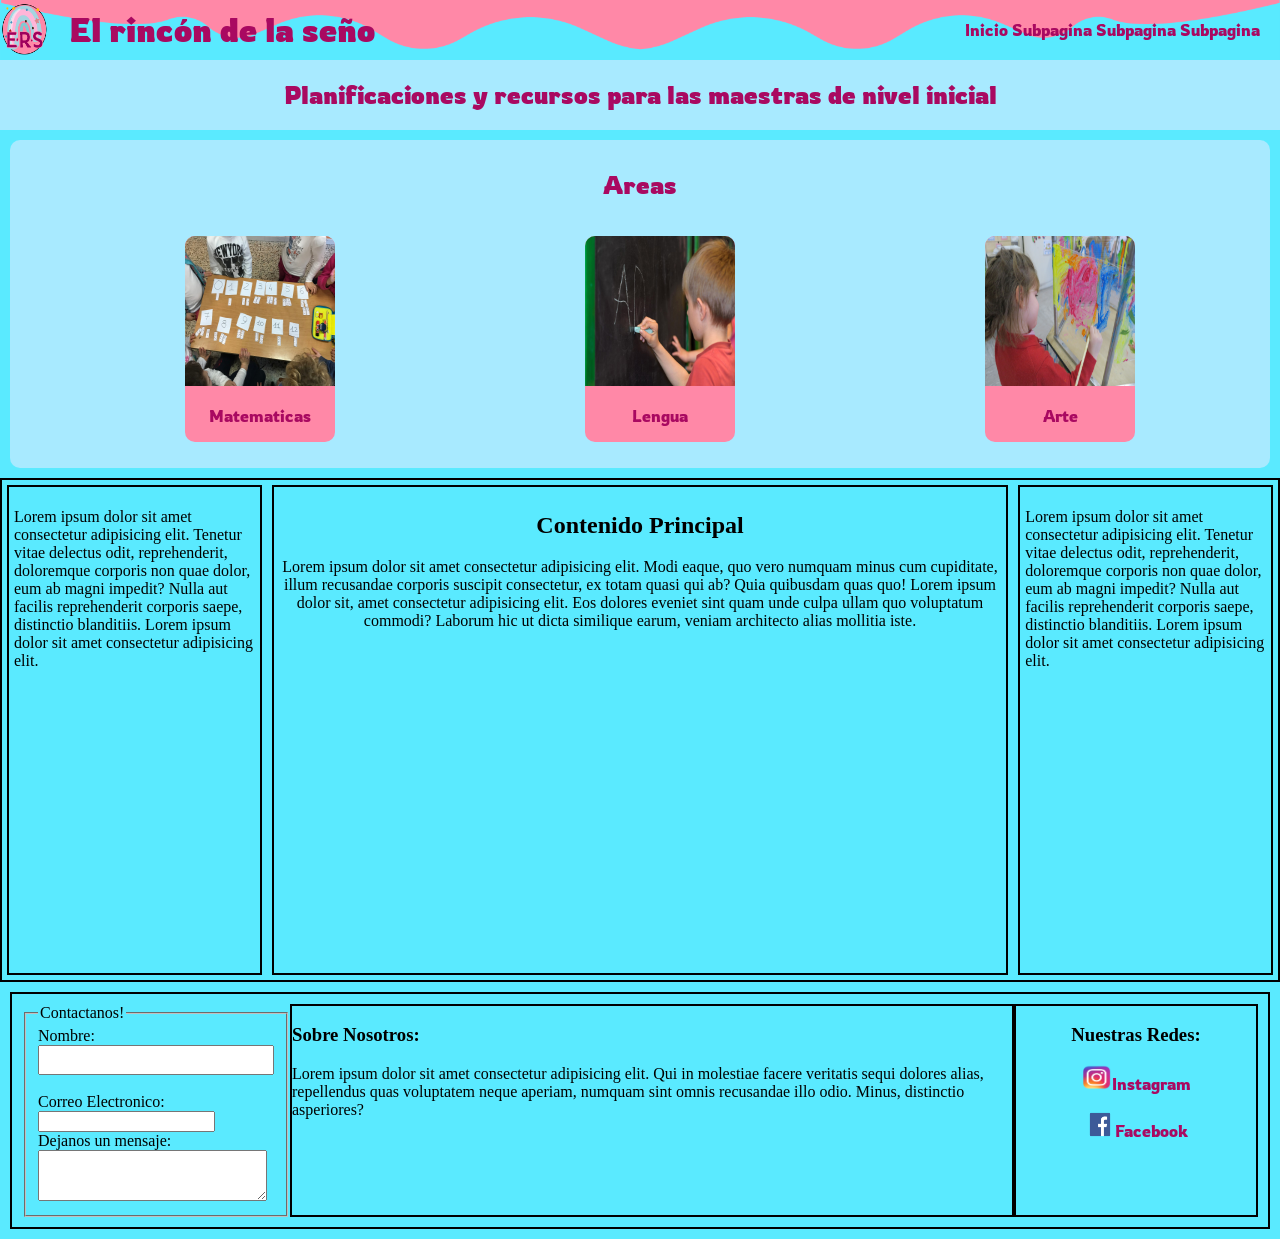
==== index.html @ 40e9c32a "responsive v1" ====
<!DOCTYPE html>
<html lang="en">
<head>
    <meta charset="UTF-8">
    <meta name="viewport" content="width=device-width, initial-scale=1.0">
    <title>El rincon de la seño</title>
    <link rel="stylesheet" href="style.css">
    <link rel="preconnect" href="https://fonts.googleapis.com">
    <link rel="preconnect" href="https://fonts.gstatic.com" crossorigin>
    <link href="https://fonts.googleapis.com/css2?family=Rowdies:wght@300&display=swap" rel="stylesheet">
</head>
<body>

    <header>
        <div class="logo">
            <img class="logo" src="./img/desarrollowebimg.png" alt="logo">
        </div>
        <div id="nombre">
            <h1>El rincón de la seño</h1>
        </div>
        <div id="barra">
            <nav>
                <a href="">Inicio</a>
                <a href="">Subpagina</a>
                <a href="">Subpagina</a>
                <a href="">Subpagina</a>
            </nav>
        </div>
    </header>

    <section id="introduccion">
        <h2>Planificaciones y recursos para las maestras de nivel inicial</h2>
    </section>

    <section id="ilustraciones">
        
        <div id="introduccion">
            <h2>Areas</h2>
        </div>

        <div id="contenedorDeLaLista">
            <ul id="listaDeIlustraciones">

                <li class="boton">
                    <a href="">
                        <img class="ilustracion" src="./img/mateinicial.JPG" alt="Una Imagen">
                        <p>Matematicas</p>
                    </a>
                </li>

                <li class="boton">
                    <a href="">
                        <img class="ilustracion" src="./img/lenguainicial.jpg" alt="Una Imagen">
                        <p>Lengua</p>
                    </a>
                </li>

                <li class="boton">
                    <a href="">
                        <img class="ilustracion"  src="./img/arteinicial.jpg" alt="Una Imagen">
                        <p>Arte</p>
                    </a>
                </li>
            </div>

        </ul>

    </section>

    <section id="contenidoprincipal">
        <aside>
            <p>
                Lorem ipsum dolor sit amet consectetur adipisicing elit. 
                Tenetur vitae delectus odit, reprehenderit, doloremque corporis non quae dolor, 
                eum ab magni impedit? Nulla aut facilis reprehenderit corporis saepe, distinctio 
                blanditiis. 
                Lorem ipsum dolor sit amet consectetur adipisicing elit. 
        </aside>
        <main>
            <h2>Contenido Principal</h2>
            <p>
                Lorem ipsum dolor sit amet consectetur adipisicing elit. 
                Modi eaque, quo vero numquam minus cum cupiditate, illum recusandae corporis suscipit consectetur,
                 ex totam quasi qui ab? Quia quibusdam quas quo!
                Lorem ipsum dolor sit, amet consectetur adipisicing elit. Eos dolores eveniet sint quam unde culpa
                 ullam quo voluptatum commodi? Laborum hic ut dicta similique earum, 
                 veniam architecto alias mollitia iste.
            </p>
        </main>
        <aside>
            <p>
                Lorem ipsum dolor sit amet consectetur adipisicing elit. 
                Tenetur vitae delectus odit, reprehenderit, doloremque corporis non quae dolor, 
                eum ab magni impedit? Nulla aut facilis reprehenderit corporis saepe, distinctio 
                blanditiis. 
                Lorem ipsum dolor sit amet consectetur adipisicing elit. 
            </p>
        </aside>
    </section>

    <footer>

        <div id="contacto">
            <form action="">
                <fieldset>
                    <legend>Contactanos!</legend>
                    <label for="nombre">Nombre:</label>
                    <br>
                    <input type="text" name="nombre" id="nombre">
                    <br>
                    <label for="correo">Correo Electronico:</label>
                    <br>
                    <input type="email" name="correo" id="correo">
                    <br>
                    <label for="mensaje">Dejanos un mensaje:</label>
                    <br>
                    <textarea name="mensaje" id="" cols="26" rows="3"></textarea>
                </fieldset>
            </form>
        </div>

        <div id="InfoNosotros">
            <h3>Sobre Nosotros:</h3>
            <p>
                Lorem ipsum dolor sit amet consectetur adipisicing elit. 
                Qui in molestiae facere veritatis sequi dolores alias, 
                repellendus quas voluptatem neque aperiam, 
                numquam sint omnis recusandae illo odio. Minus, 
                distinctio asperiores?
            </p>
        </div>

        <div id="redes">
            <h3>Nuestras Redes:</h3>
                <nav id="linkRedes">
                    <a class="NombreDeLaRed" href=""><img class="LogoRed" src="./img/InstagramLogo.png" alt="Logo Instagram">Instagram</a>
                    <br>
                    <a class="NombreDeLaRed" href=""><img class="LogoRed" src="./img/FacebookLogo.png" alt="Logo Facebook">Facebook</a>
                </nav>
        </div>

    </footer>

    <script src="main.js"></script>

</body>
</html>
---- style.css ----
header{ 
    display: flex;
    height:60px;
    width: 100%;
    background-image: url(./img/HeaderBackground.png);
    background-repeat: no-repeat;
    background-size: cover;
    margin: 0;
    padding: 0;
}

.logo{
    flex-basis: 4%;
    width: 50px;
    height: 56px;
}

#nombre{
    padding: 5px;
    flex-basis: 26%;
    display: flex;
    flex-direction: column;
    justify-content: center;
    align-items: flex-end;
    font-family: 'Rowdies';
    color: rgb(169, 9, 97);
}

#barra{  
    padding: 20px;   
    flex-basis: 70%;
    text-align: end;
}

a{
    font-family: 'Rowdies';
    text-decoration: none;
    color: rgb(169, 9, 97);
}

a:visited{
    font-family: 'Rowdies';
    color: rgb(169, 9, 97);
}

#ilustraciones{
    margin: 10px;
    padding: 10px;
    background-color: rgb(168, 234, 255);
    border-radius: 10px;
}

.ilustracion{
    height: 150px;
    width: 150px;
}

.boton{
    background-color: rgb(255, 136, 167);
    border-radius: 10px;
    overflow: hidden;
}

#contenidoprincipal{
    display: flex;
    border: 2px solid black;
    height: 500px;
}

aside{
    margin: 5px;
    padding: 5px;
    flex-basis: 20%;
    border: 2px solid black;
}

main{
    margin: 5px;
    padding: 5px;
    flex-basis: 60%;
    border: 2px solid black;
    text-align: center;
}

footer{
    margin: 10px;
    padding: 10px;
    display: flex;
    border: 2px solid black;
}

#contacto{
    flex-basis: 20%;
}

#InfoNosotros{
    flex-basis: 60%;
    border: 2px solid black;
}

#redes{
    flex-basis: 20%;
    border: 2px solid black;
    display: flex;
    flex-direction: column;
    align-items: center;
}

#linkRedes{
    display: flex;
    flex-direction: column;
    text-align: center;
}

.LogoRed{
    width: 30px;
    height: 25px;
}

body{
    background-color: rgb(90, 234, 255);
    margin: 0;
    padding: 0;
}

#introduccion{
    margin: 10px;
    display: flex;
    justify-content: center;
    font-family: 'Rowdies';
    color: rgb(169, 9, 97);
    flex-direction: column;
    align-items: center;
    background-color: rgb(168, 234, 255);
    margin: 0;
    padding: 0;
}

#contenedorDeLaLista{
    display: flex;
}

#listaDeIlustraciones{
    display: flex;
    justify-content: space-around;
    flex-basis: 100%;
    text-align: center;
    list-style-type: none;
    font-family: 'Rowdies';
    color: rgb(169, 9, 97);
}

@media (max-width:1024px){
    #nombre {
        font-size: 11px;
        flex-basis: 30%;
    }
}

@media (max-width:768px){
    #nombre {
        font-size: 11px;
        flex-basis: 40%;
    }

    #barra{  
        font-size: 15px;
        padding: 20px;   
        flex-basis: 60%;
        text-align: end;
    }

    #introduccion{
        font-size: 11px;
    }

    .boton{
        margin: 2px;
    }
}

@media (max-width:600px){

    #nombre{
        font-size: 8px;
        flex-basis: 40%;
    }

    #barra{
        display: flex;
        font-size: 12px;
    }

    #listaDeIlustraciones{
        padding: 0;
    }

    .ilustracion{
        height: 125px;
        width: 125px;
    }

}

@media
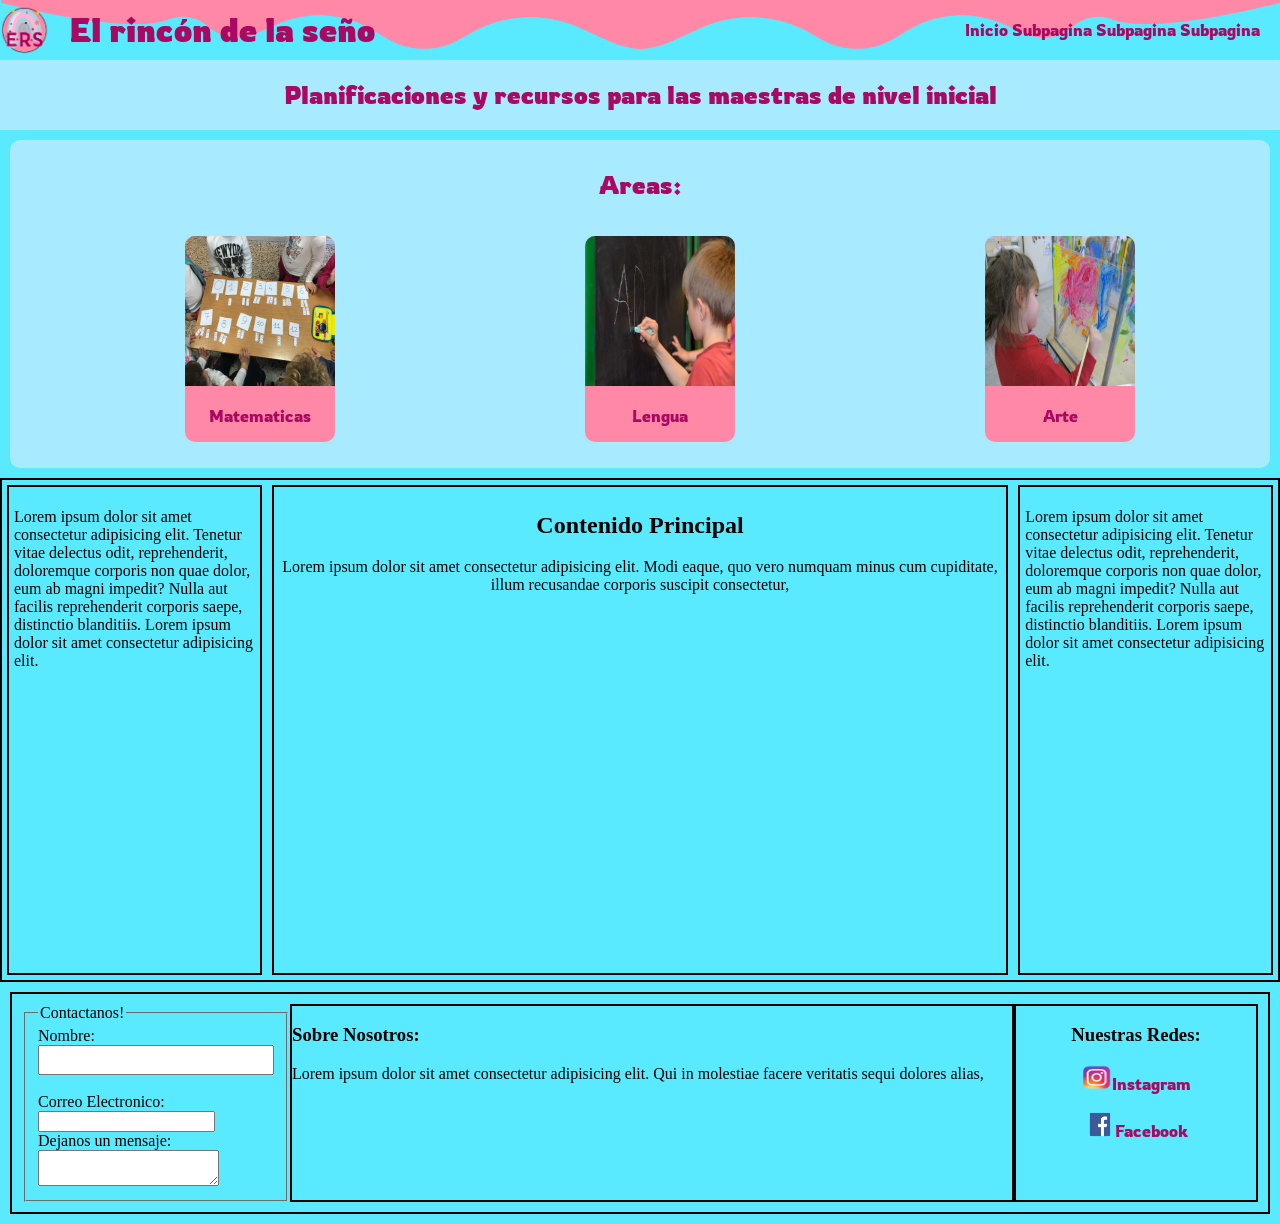
==== commit 064175b7: "responsive v1" ====
--- a/index.html
+++ b/index.html
@@ -35,7 +35,7 @@
     <section id="ilustraciones">
         
         <div id="introduccion">
-            <h2>Areas</h2>
+            <h2>Areas:</h2>
         </div>
 
         <div id="contenedorDeLaLista">
@@ -81,10 +81,6 @@
             <p>
                 Lorem ipsum dolor sit amet consectetur adipisicing elit. 
                 Modi eaque, quo vero numquam minus cum cupiditate, illum recusandae corporis suscipit consectetur,
-                 ex totam quasi qui ab? Quia quibusdam quas quo!
-                Lorem ipsum dolor sit, amet consectetur adipisicing elit. Eos dolores eveniet sint quam unde culpa
-                 ullam quo voluptatum commodi? Laborum hic ut dicta similique earum, 
-                 veniam architecto alias mollitia iste.
             </p>
         </main>
         <aside>
@@ -114,7 +110,7 @@
                     <br>
                     <label for="mensaje">Dejanos un mensaje:</label>
                     <br>
-                    <textarea name="mensaje" id="" cols="26" rows="3"></textarea>
+                    <textarea name="mensaje" id="" cols="" rows=""></textarea>
                 </fieldset>
             </form>
         </div>
@@ -124,9 +120,6 @@
             <p>
                 Lorem ipsum dolor sit amet consectetur adipisicing elit. 
                 Qui in molestiae facere veritatis sequi dolores alias, 
-                repellendus quas voluptatem neque aperiam, 
-                numquam sint omnis recusandae illo odio. Minus, 
-                distinctio asperiores?
             </p>
         </div>
 
--- a/style.css
+++ b/style.css
@@ -10,9 +10,10 @@
 }
 
 .logo{
+    padding-top: 2px;
     flex-basis: 4%;
     width: 50px;
-    height: 56px;
+    height: 50px;
 }
 
 #nombre{
@@ -181,6 +182,14 @@
 
 @media (max-width:600px){
 
+    .logo{
+        padding-top: 3px;
+        flex-basis: 4%;
+        width: 45px;
+        height: 45px;
+    }
+
+
     #nombre{
         font-size: 8px;
         flex-basis: 40%;
@@ -202,5 +211,47 @@
 
 }
 
-@media
-
+@media (max-width:360px){
+
+    .logo{
+        padding-top: 3px;
+        flex-basis: 4%;
+        width: 45px;
+        height: 45px;
+    }
+
+    #nombre{
+        font-size: 6px;
+        flex-basis: 41%;
+        padding: 0px;
+        align-items: center;
+    }
+
+    #barra{
+        flex-basis: 55%;
+        font-size: 8px;
+        padding-top: 25px;
+        padding-left: 10px;
+        padding-right: 0px;
+        align-items: center;
+    }
+
+    #introduccion{
+        font-size: 7px;
+    }
+
+    
+    .ilustracion{
+        height: 90px;
+        width: 90px;
+    }
+
+    body{
+        width: 360px;
+    }
+
+    footer{
+        flex-direction: column;
+    }
+}
+
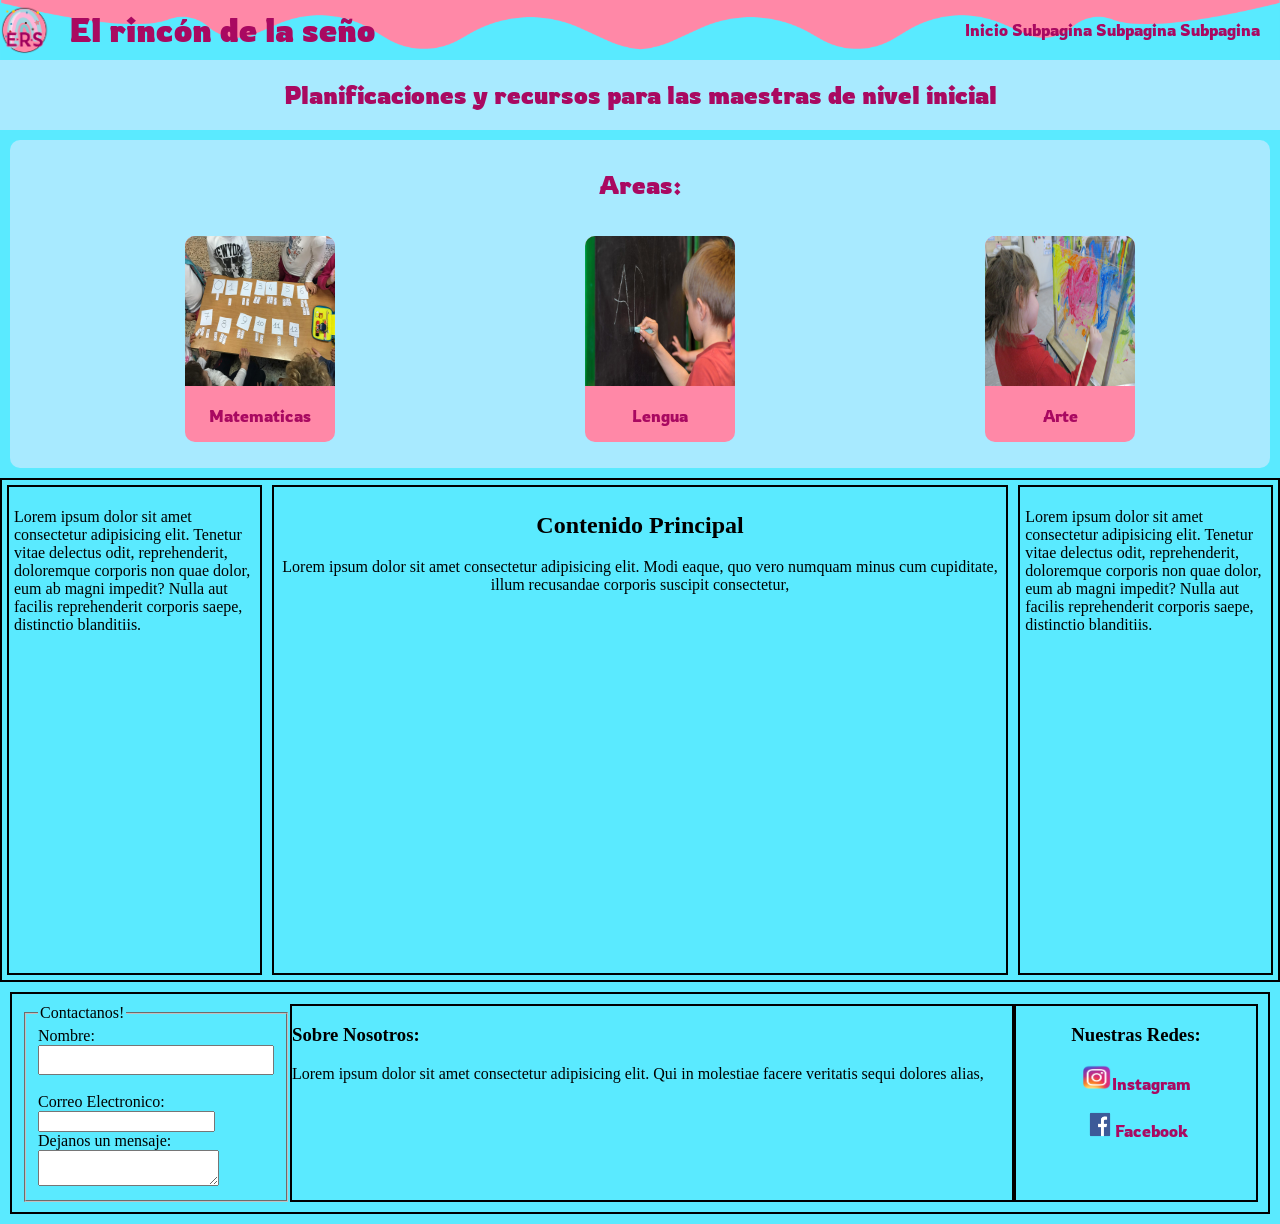
==== commit eec3170b: "responsive v1" ====
--- a/index.html
+++ b/index.html
@@ -74,7 +74,6 @@
                 Tenetur vitae delectus odit, reprehenderit, doloremque corporis non quae dolor, 
                 eum ab magni impedit? Nulla aut facilis reprehenderit corporis saepe, distinctio 
                 blanditiis. 
-                Lorem ipsum dolor sit amet consectetur adipisicing elit. 
         </aside>
         <main>
             <h2>Contenido Principal</h2>
@@ -89,7 +88,6 @@
                 Tenetur vitae delectus odit, reprehenderit, doloremque corporis non quae dolor, 
                 eum ab magni impedit? Nulla aut facilis reprehenderit corporis saepe, distinctio 
                 blanditiis. 
-                Lorem ipsum dolor sit amet consectetur adipisicing elit. 
             </p>
         </aside>
     </section>
--- a/style.css
+++ b/style.css
@@ -66,6 +66,7 @@
     display: flex;
     border: 2px solid black;
     height: 500px;
+    justify-content: space-evenly;
 }
 
 aside{
@@ -151,7 +152,7 @@
     color: rgb(169, 9, 97);
 }
 
-@media (max-width:1024px){
+@media (max-width:1200px){
     #nombre {
         font-size: 11px;
         flex-basis: 30%;
@@ -211,7 +212,7 @@
 
 }
 
-@media (max-width:360px){
+@media (max-width:480px){
 
     .logo{
         padding-top: 3px;
@@ -246,12 +247,10 @@
         width: 90px;
     }
 
-    body{
-        width: 360px;
-    }
 
     footer{
         flex-direction: column;
     }
-}
-
+
+}
+
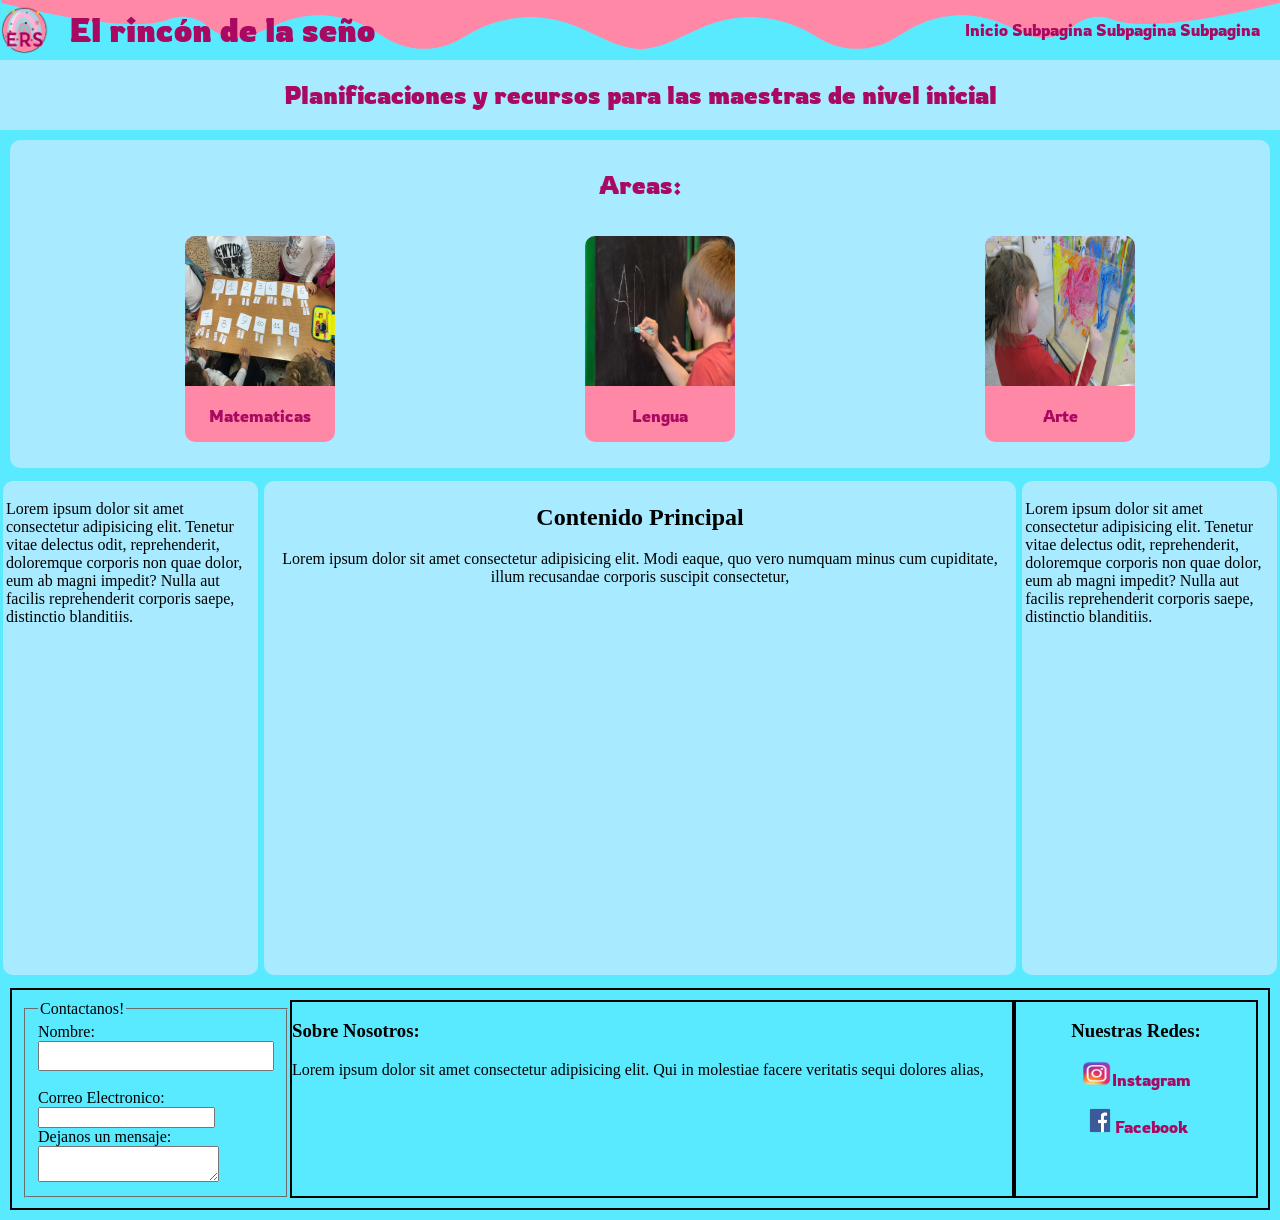
==== commit c24406ff: "responsive v1" ====
--- a/index.html
+++ b/index.html
@@ -134,5 +134,7 @@
 
     <script src="main.js"></script>
 
+ 
+
 </body>
 </html>
--- a/style.css
+++ b/style.css
@@ -64,24 +64,25 @@
 
 #contenidoprincipal{
     display: flex;
-    border: 2px solid black;
     height: 500px;
     justify-content: space-evenly;
 }
 
 aside{
-    margin: 5px;
-    padding: 5px;
+    background-color: rgb(168, 234, 255);
+    margin: 3px;
+    padding: 3px;
     flex-basis: 20%;
-    border: 2px solid black;
+    border-radius: 10px;
 }
 
 main{
-    margin: 5px;
-    padding: 5px;
+    background-color: rgb(168, 234, 255);
+    margin: 3px;
+    padding: 3px;
     flex-basis: 60%;
-    border: 2px solid black;
     text-align: center;
+    border-radius: 10px;
 }
 
 footer{
@@ -229,12 +230,13 @@
     }
 
     #barra{
-        flex-basis: 55%;
-        font-size: 8px;
+        flex-basis: 70%;
+        font-size: 10px;
         padding-top: 25px;
-        padding-left: 10px;
+        padding-left: 0px;
         padding-right: 0px;
         align-items: center;
+        text-align: left;
     }
 
     #introduccion{
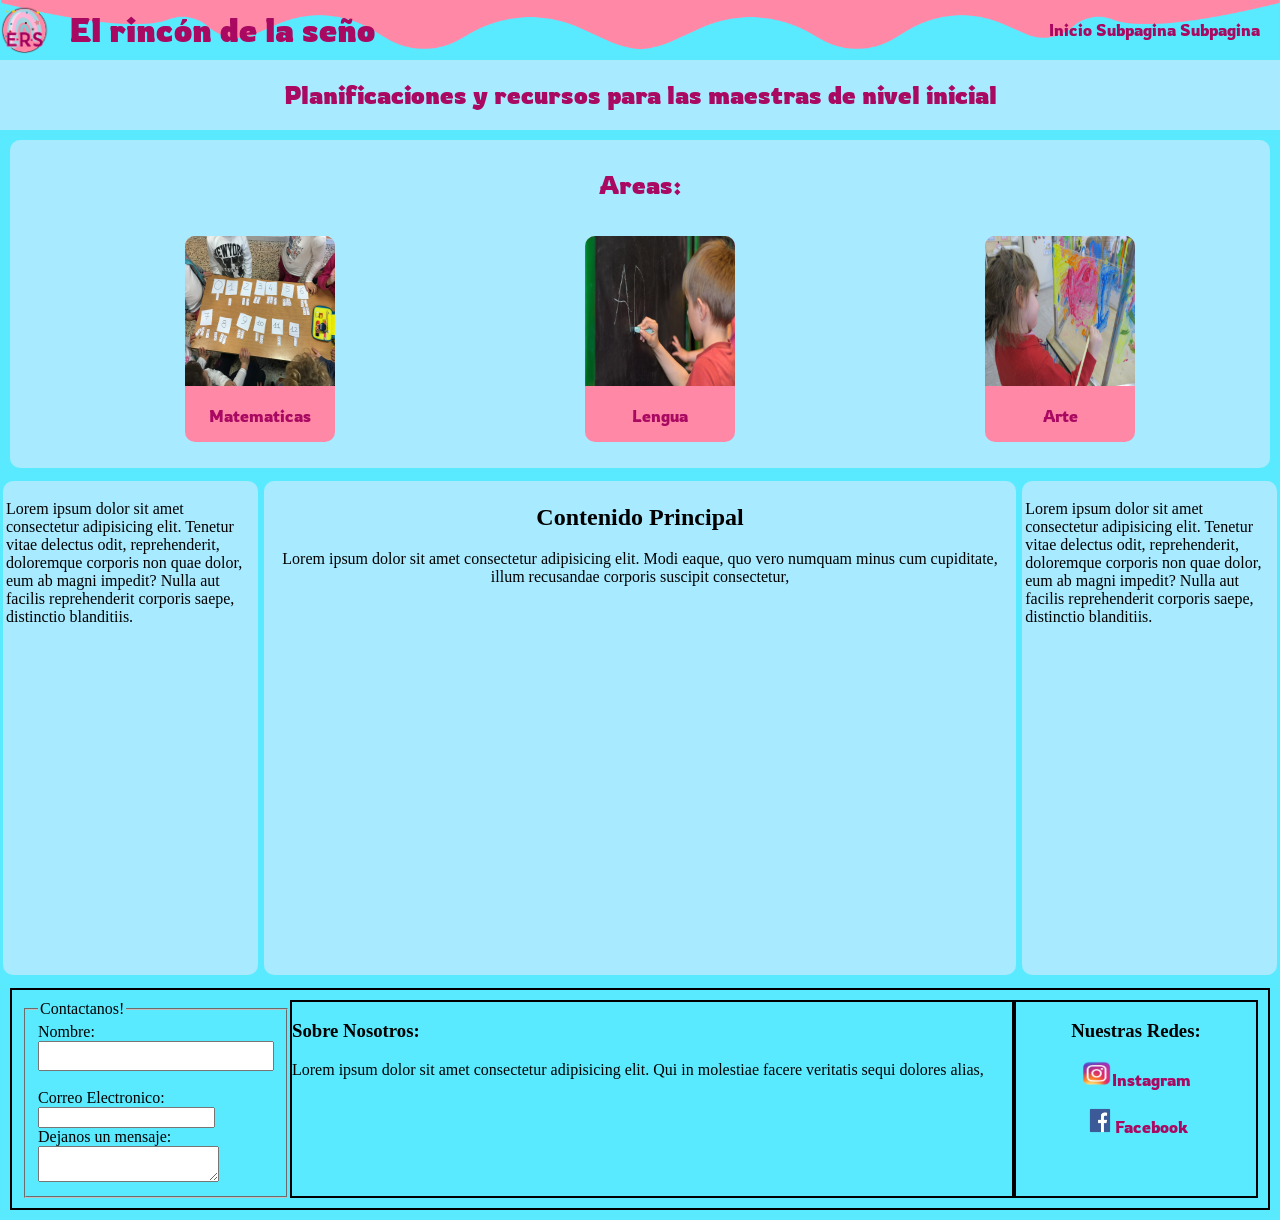
==== commit ed58abc8: "Update index.html" ====
--- a/index.html
+++ b/index.html
@@ -21,7 +21,6 @@
         <div id="barra">
             <nav>
                 <a href="">Inicio</a>
-                <a href="">Subpagina</a>
                 <a href="">Subpagina</a>
                 <a href="">Subpagina</a>
             </nav>
@@ -137,4 +136,4 @@
  
 
 </body>
-</html>+</html>
--- a/style.css
+++ b/style.css
@@ -198,6 +198,7 @@
     }
 
     #barra{
+        padding-top: 23px;
         display: flex;
         font-size: 12px;
     }
@@ -232,7 +233,7 @@
     #barra{
         flex-basis: 70%;
         font-size: 10px;
-        padding-top: 25px;
+        padding-top: 21px;
         padding-left: 0px;
         padding-right: 0px;
         align-items: center;
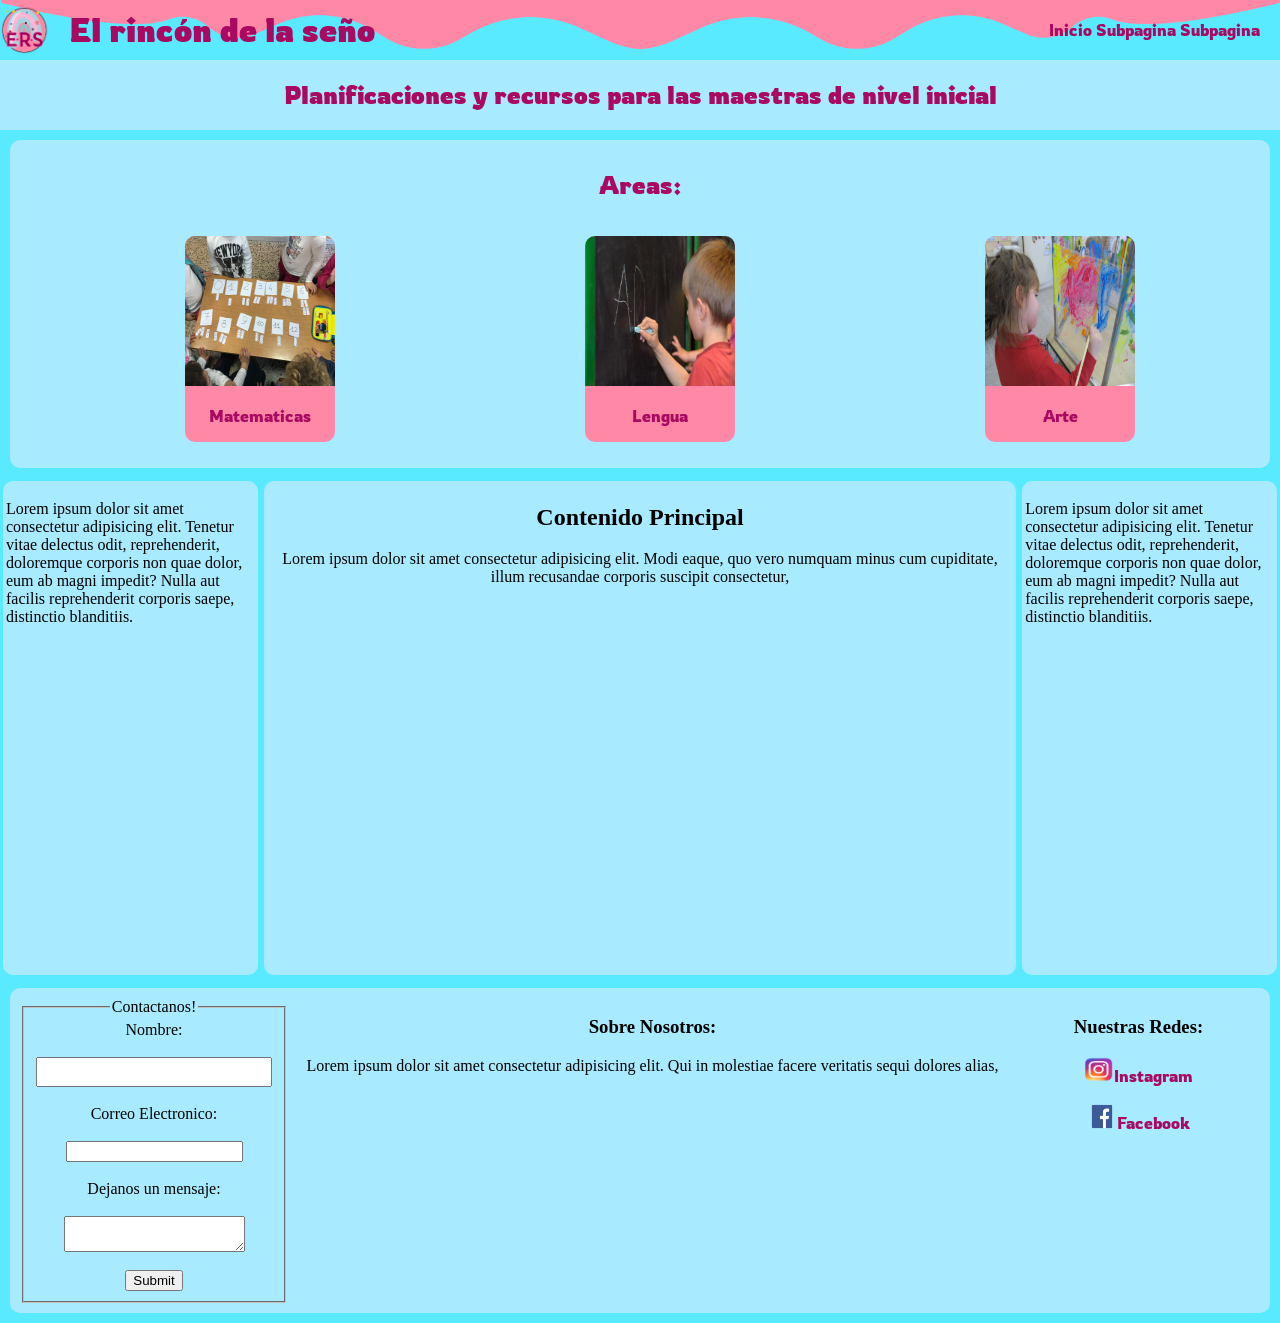
==== commit 6168139c: "responsive v2" ====
--- a/index.html
+++ b/index.html
@@ -4,10 +4,13 @@
     <meta charset="UTF-8">
     <meta name="viewport" content="width=device-width, initial-scale=1.0">
     <title>El rincon de la seño</title>
+
     <link rel="stylesheet" href="style.css">
     <link rel="preconnect" href="https://fonts.googleapis.com">
     <link rel="preconnect" href="https://fonts.gstatic.com" crossorigin>
     <link href="https://fonts.googleapis.com/css2?family=Rowdies:wght@300&display=swap" rel="stylesheet">
+    <link rel="stylesheet" href="style.css">
+    
 </head>
 <body>
 
@@ -93,9 +96,9 @@
 
     <footer>
 
-        <div id="contacto">
+        <div class="contacto">
             <form action="">
-                <fieldset>
+                <fieldset class="contacto">
                     <legend>Contactanos!</legend>
                     <label for="nombre">Nombre:</label>
                     <br>
@@ -108,6 +111,8 @@
                     <label for="mensaje">Dejanos un mensaje:</label>
                     <br>
                     <textarea name="mensaje" id="" cols="" rows=""></textarea>
+                    <br>
+                    <input type="submit">
                 </fieldset>
             </form>
         </div>
@@ -133,7 +138,5 @@
 
     <script src="main.js"></script>
 
- 
-
 </body>
 </html>
--- a/style.css
+++ b/style.css
@@ -89,21 +89,25 @@
     margin: 10px;
     padding: 10px;
     display: flex;
-    border: 2px solid black;
-}
-
-#contacto{
+    border-radius: 10px;
+    background-color: rgb(168, 234, 255);
+}
+
+.contacto{
     flex-basis: 20%;
+    text-align: center;
+    display: flex;
+    flex-direction: column;
+    align-items: center;
 }
 
 #InfoNosotros{
     flex-basis: 60%;
-    border: 2px solid black;
+    text-align: center;
 }
 
 #redes{
     flex-basis: 20%;
-    border: 2px solid black;
     display: flex;
     flex-direction: column;
     align-items: center;
@@ -200,7 +204,7 @@
     #barra{
         padding-top: 23px;
         display: flex;
-        font-size: 12px;
+        font-size: 13px;
     }
 
     #listaDeIlustraciones{
@@ -224,20 +228,22 @@
     }
 
     #nombre{
-        font-size: 6px;
-        flex-basis: 41%;
+        font-size: 8px;
+        flex-basis: 70%;
         padding: 0px;
         align-items: center;
     }
 
     #barra{
-        flex-basis: 70%;
-        font-size: 10px;
+        flex-basis: 65%;
+        font-size: 11px;
+        display: flex;
         padding-top: 21px;
         padding-left: 0px;
         padding-right: 0px;
         align-items: center;
         text-align: left;
+        flex-direction: column-reverse;
     }
 
     #introduccion{
--- a/style.css
+++ b/style.css
@@ -89,21 +89,25 @@
     margin: 10px;
     padding: 10px;
     display: flex;
-    border: 2px solid black;
-}
-
-#contacto{
+    border-radius: 10px;
+    background-color: rgb(168, 234, 255);
+}
+
+.contacto{
     flex-basis: 20%;
+    text-align: center;
+    display: flex;
+    flex-direction: column;
+    align-items: center;
 }
 
 #InfoNosotros{
     flex-basis: 60%;
-    border: 2px solid black;
+    text-align: center;
 }
 
 #redes{
     flex-basis: 20%;
-    border: 2px solid black;
     display: flex;
     flex-direction: column;
     align-items: center;
@@ -200,7 +204,7 @@
     #barra{
         padding-top: 23px;
         display: flex;
-        font-size: 12px;
+        font-size: 13px;
     }
 
     #listaDeIlustraciones{
@@ -224,20 +228,22 @@
     }
 
     #nombre{
-        font-size: 6px;
-        flex-basis: 41%;
+        font-size: 8px;
+        flex-basis: 70%;
         padding: 0px;
         align-items: center;
     }
 
     #barra{
-        flex-basis: 70%;
-        font-size: 10px;
+        flex-basis: 65%;
+        font-size: 11px;
+        display: flex;
         padding-top: 21px;
         padding-left: 0px;
         padding-right: 0px;
         align-items: center;
         text-align: left;
+        flex-direction: column-reverse;
     }
 
     #introduccion{
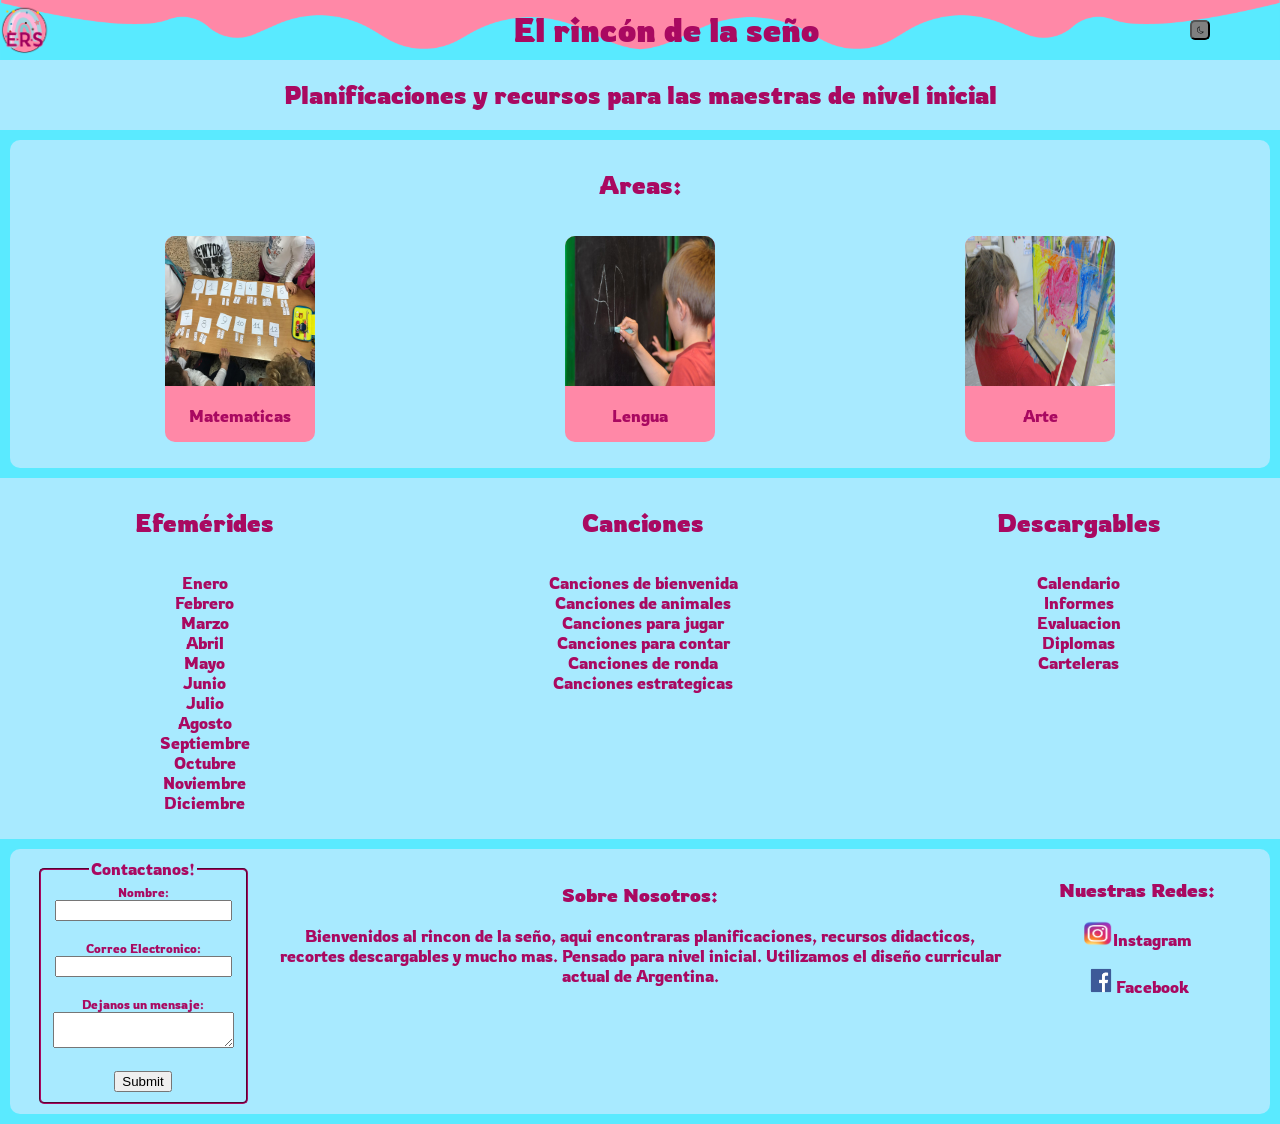
==== commit dfd2d469: "Modo Oscuro v1" ====
--- a/index.html
+++ b/index.html
@@ -1,8 +1,12 @@
 <!DOCTYPE html>
+
 <html lang="en">
+
 <head>
+
     <meta charset="UTF-8">
     <meta name="viewport" content="width=device-width, initial-scale=1.0">
+
     <title>El rincon de la seño</title>
 
     <link rel="stylesheet" href="style.css">
@@ -12,22 +16,31 @@
     <link rel="stylesheet" href="style.css">
     
 </head>
+
 <body>
 
     <header>
+
         <div class="logo">
             <img class="logo" src="./img/desarrollowebimg.png" alt="logo">
         </div>
         <div id="nombre">
             <h1>El rincón de la seño</h1>
         </div>
-        <div id="barra">
-            <nav>
-                <a href="">Inicio</a>
-                <a href="">Subpagina</a>
-                <a href="">Subpagina</a>
-            </nav>
-        </div>
+
+        <button id="botonModoOscuro" onclick="modoOscuro()">
+
+            <svg id="iconoLuna" xmlns="http://www.w3.org/2000/svg" width="7" height="10" fill="currentColor" id="bi-moon" viewBox="0 0 16 16" style="position:relative; right: 1px;">
+                <path d="M6 .278a.768.768 0 0 1 .08.858 7.208 7.208 0 0 0-.878 3.46c0 4.021 3.278 7.277 7.318 7.277.527 0 1.04-.055 1.533-.16a.787.787 0 0 1 .81.316.733.733 0 0 1-.031.893A8.349 8.349 0 0 1 8.344 16C3.734 16 0 12.286 0 7.71 0 4.266 2.114 1.312 5.124.06A.752.752 0 0 1 6 .278zM4.858 1.311A7.269 7.269 0 0 0 1.025 7.71c0 4.02 3.279 7.276 7.319 7.276a7.316 7.316 0 0 0 5.205-2.162c-.337.042-.68.063-1.029.063-4.61 0-8.343-3.714-8.343-8.29 0-1.167.242-2.278.681-3.286z"/>
+            </svg>
+
+            <svg id="iconoSol" xmlns="http://www.w3.org/2000/svg" width="10" height="10" fill="currentColor" class="bi bi-brightness-high" viewBox="0 0 16 16" style="display: none; position:relative; right: 3px;">
+                <path d="M8 4.5a7 7 0 0 0-7 7 .5.5 0 0 1-1 0 8 8 0 1 1 16 0 .5.5 0 0 1-1 0 7 7 0 0 0-7-7zm0 2a5 5 0 0 0-5 5 .5.5 0 0 1-1 0 6 6 0 1 1 12 0 .5.5 0 0 1-1 0 5 5 0 0 0-5-5zm0 2a3 3 0 0 0-3 3 .5.5 0 0 1-1 0 4 4 0 1 1 8 0 .5.5 0 0 1-1 0 3 3 0 0 0-3-3zm0 2a1 1 0 0 0-1 1 .5.5 0 0 1-1 0 2 2 0 1 1 4 0 .5.5 0 0 1-1 0 1 1 0 0 0-1-1z"/>
+            </svg>
+
+        </button>
+
+       
     </header>
 
     <section id="introduccion">
@@ -41,28 +54,30 @@
         </div>
 
         <div id="contenedorDeLaLista">
+
             <ul id="listaDeIlustraciones">
 
                 <li class="boton">
                     <a href="">
                         <img class="ilustracion" src="./img/mateinicial.JPG" alt="Una Imagen">
-                        <p>Matematicas</p>
+                        <p class="nombreDelBoton">Matematicas</p>
                     </a>
                 </li>
 
                 <li class="boton">
                     <a href="">
                         <img class="ilustracion" src="./img/lenguainicial.jpg" alt="Una Imagen">
-                        <p>Lengua</p>
+                        <p class="nombreDelBoton">Lengua</p>
                     </a>
                 </li>
 
                 <li class="boton">
                     <a href="">
                         <img class="ilustracion"  src="./img/arteinicial.jpg" alt="Una Imagen">
-                        <p>Arte</p>
+                        <p class="nombreDelBoton">Arte</p>
                     </a>
                 </li>
+
             </div>
 
         </ul>
@@ -70,28 +85,61 @@
     </section>
 
     <section id="contenidoprincipal">
-        <aside>
-            <p>
-                Lorem ipsum dolor sit amet consectetur adipisicing elit. 
-                Tenetur vitae delectus odit, reprehenderit, doloremque corporis non quae dolor, 
-                eum ab magni impedit? Nulla aut facilis reprehenderit corporis saepe, distinctio 
-                blanditiis. 
-        </aside>
+        
         <main>
-            <h2>Contenido Principal</h2>
-            <p>
-                Lorem ipsum dolor sit amet consectetur adipisicing elit. 
-                Modi eaque, quo vero numquam minus cum cupiditate, illum recusandae corporis suscipit consectetur,
-            </p>
+            
+            <div class="ContenedorListaContenidoPrincipal">
+
+                    <h2 >Efemérides</h2>
+
+                    <ul class="listaContenidoPrincipal">
+                        <li class="ItemListaContP"><a href="">Enero</a></li>
+                        <li class="ItemListaContP"><a href="">Febrero</a></li>
+                        <li class="ItemListaContP"><a href="">Marzo</a></li>
+                        <li class="ItemListaContP"><a href="">Abril</a></li>
+                        <li class="ItemListaContP"><a href="">Mayo</a></li>
+                        <li class="ItemListaContP"><a href="">Junio</a></li>
+                        <li class="ItemListaContP"><a href="">Julio</a></li>
+                        <li class="ItemListaContP"><a href="">Agosto</a></li>
+                        <li class="ItemListaContP"><a href="">Septiembre</a></li>
+                        <li class="ItemListaContP"><a href="">Octubre</a></li>
+                        <li class="ItemListaContP"><a href="">Noviembre</a></li>
+                        <li class="ItemListaContP"><a href="">Diciembre</a></li>
+                    </ul>
+
+            </div>
+
+            <div class="ContenedorListaContenidoPrincipal">
+
+                <h2>Canciones</h2>
+
+                <ul class="listaContenidoPrincipal">
+                    <li class="ItemListaContP"> <a href="">Canciones de bienvenida</a></li>
+                    <li class="ItemListaContP"> <a href="">Canciones de animales</a></li>
+                    <li class="ItemListaContP"> <a href="">Canciones para jugar</a></li>
+                    <li class="ItemListaContP"> <a href="">Canciones para contar</a></li>
+                    <li class="ItemListaContP"> <a href="">Canciones de ronda</a></li>
+                    <li class="ItemListaContP"> <a href="">Canciones estrategicas</a></li>
+                </ul>
+
+            </div>
+
+            <div class="ContenedorListaContenidoPrincipal">
+
+                <h2>Descargables</h2>
+
+                <ul class="listaContenidoPrincipal">
+                    <li class="ItemListaContP"><a href="">Calendario</a></li>
+                    <li class="ItemListaContP"><a href="">Informes</a></li>
+                    <li class="ItemListaContP"><a href="">Evaluacion</a></li>
+                    <li class="ItemListaContP"><a href="">Diplomas</a></li>
+                    <li class="ItemListaContP"><a href="">Carteleras</a></li>
+                </ul>
+
+            </div>
+
         </main>
-        <aside>
-            <p>
-                Lorem ipsum dolor sit amet consectetur adipisicing elit. 
-                Tenetur vitae delectus odit, reprehenderit, doloremque corporis non quae dolor, 
-                eum ab magni impedit? Nulla aut facilis reprehenderit corporis saepe, distinctio 
-                blanditiis. 
-            </p>
-        </aside>
+
     </section>
 
     <footer>
@@ -99,20 +147,35 @@
         <div class="contacto">
             <form action="">
                 <fieldset class="contacto">
+
                     <legend>Contactanos!</legend>
-                    <label for="nombre">Nombre:</label>
-                    <br>
-                    <input type="text" name="nombre" id="nombre">
-                    <br>
-                    <label for="correo">Correo Electronico:</label>
-                    <br>
-                    <input type="email" name="correo" id="correo">
-                    <br>
-                    <label for="mensaje">Dejanos un mensaje:</label>
-                    <br>
-                    <textarea name="mensaje" id="" cols="" rows=""></textarea>
-                    <br>
-                    <input type="submit">
+
+                        <div class="partesDelFormulario">
+                            <label for="name">Nombre:</label>
+                            <br>
+                            <input type="text" name="name" id="name">
+                        </div>
+
+                        <br>
+
+                        <div class="partesDelFormulario">
+                            <label for="correo">Correo Electronico:</label>
+                            <br>
+                            <input type="email" name="correo" id="correo">
+                        </div>
+
+                        <br>
+                        
+                        <div class="partesDelFormulario">
+                            <label for="mensaje">Dejanos un mensaje:</label>
+                            <br>
+                            <textarea name="mensaje" id="" cols="" rows=""></textarea>
+                        </div>
+
+                        <br>
+
+                        <input type="submit" onclick="alert('Gracias por su mensaje! Le responderemos a la brevedad')">
+
                 </fieldset>
             </form>
         </div>
@@ -120,8 +183,9 @@
         <div id="InfoNosotros">
             <h3>Sobre Nosotros:</h3>
             <p>
-                Lorem ipsum dolor sit amet consectetur adipisicing elit. 
-                Qui in molestiae facere veritatis sequi dolores alias, 
+                Bienvenidos al rincon de la seño, aqui encontraras planificaciones, recursos didacticos, recortes descargables y mucho mas.
+                Pensado para nivel inicial.
+                Utilizamos el diseño curricular actual de Argentina.
             </p>
         </div>
 
--- a/style.css
+++ b/style.css
@@ -9,6 +9,7 @@
     padding: 0;
 }
 
+
 .logo{
     padding-top: 2px;
     flex-basis: 4%;
@@ -17,8 +18,9 @@
 }
 
 #nombre{
+    margin-left: auto;
+    margin-right: auto;
     padding: 5px;
-    flex-basis: 26%;
     display: flex;
     flex-direction: column;
     justify-content: center;
@@ -27,16 +29,28 @@
     color: rgb(169, 9, 97);
 }
 
-#barra{  
-    padding: 20px;   
-    flex-basis: 70%;
-    text-align: end;
-}
+#botonModoOscuro{  
+    height: 20px;
+    width: 20px;
+    margin-top: 20px;
+    margin-left: 93%;
+    position: absolute;
+    border-radius: 5px;
+    border-color: black;
+    background-color: grey;
+    cursor: pointer;
+}
+
 
 a{
     font-family: 'Rowdies';
     text-decoration: none;
     color: rgb(169, 9, 97);
+    background-color: transparent;
+}
+
+li{
+    list-style: none;
 }
 
 a:visited{
@@ -60,29 +74,50 @@
     background-color: rgb(255, 136, 167);
     border-radius: 10px;
     overflow: hidden;
-}
+    margin-right: 40px;
+}
+
 
 #contenidoprincipal{
     display: flex;
-    height: 500px;
     justify-content: space-evenly;
 }
 
-aside{
-    background-color: rgb(168, 234, 255);
-    margin: 3px;
-    padding: 3px;
-    flex-basis: 20%;
-    border-radius: 10px;
+h3, h2, p{
+    font-family: 'Rowdies';
+    color: rgb(169, 9, 97);
+}
+
+.ContenedorListaContenidoPrincipal{
+    display: flex;
+    flex-direction: column;
+}
+
+.listaContenidoPrincipal {
+    display: flex;
+    flex-direction: column;
+    text-align: center;
+}
+
+.ItemListaContP{
+  padding-right: 40px;
+}
+
+.MesDelAño {
+    padding-top: 5px;
+    margin: 0%;
+    text-decoration: none;
+    list-style: none;
 }
 
 main{
     background-color: rgb(168, 234, 255);
-    margin: 3px;
-    padding: 3px;
-    flex-basis: 60%;
-    text-align: center;
-    border-radius: 10px;
+    margin: 0px;
+    flex-basis: 100%;
+    text-align: center;
+    padding: 10px;
+    display: flex;
+    justify-content: space-around;
 }
 
 footer{
@@ -99,11 +134,20 @@
     display: flex;
     flex-direction: column;
     align-items: center;
+    font-family: 'Rowdies';
+    color: rgb(169, 9, 97);
+    border-radius: 5px;
+    border-color: rgb(169, 9, 97);;
+}
+
+.partesDelFormulario{
+    font-size: 12px;
 }
 
 #InfoNosotros{
     flex-basis: 60%;
     text-align: center;
+    padding: 5px;
 }
 
 #redes{
@@ -147,6 +191,7 @@
     display: flex;
 }
 
+
 #listaDeIlustraciones{
     display: flex;
     justify-content: space-around;
@@ -160,14 +205,13 @@
 @media (max-width:1200px){
     #nombre {
         font-size: 11px;
-        flex-basis: 30%;
     }
 }
 
 @media (max-width:768px){
+
     #nombre {
         font-size: 11px;
-        flex-basis: 40%;
     }
 
     #barra{  
@@ -195,10 +239,8 @@
         height: 45px;
     }
 
-
     #nombre{
         font-size: 8px;
-        flex-basis: 40%;
     }
 
     #barra{
@@ -229,7 +271,6 @@
 
     #nombre{
         font-size: 8px;
-        flex-basis: 70%;
         padding: 0px;
         align-items: center;
     }
@@ -261,5 +302,9 @@
         flex-direction: column;
     }
 
-}
-
+    main {
+        flex-direction: column
+    }
+
+}
+
--- a/style.css
+++ b/style.css
@@ -9,6 +9,7 @@
     padding: 0;
 }
 
+
 .logo{
     padding-top: 2px;
     flex-basis: 4%;
@@ -17,8 +18,9 @@
 }
 
 #nombre{
+    margin-left: auto;
+    margin-right: auto;
     padding: 5px;
-    flex-basis: 26%;
     display: flex;
     flex-direction: column;
     justify-content: center;
@@ -27,16 +29,28 @@
     color: rgb(169, 9, 97);
 }
 
-#barra{  
-    padding: 20px;   
-    flex-basis: 70%;
-    text-align: end;
-}
+#botonModoOscuro{  
+    height: 20px;
+    width: 20px;
+    margin-top: 20px;
+    margin-left: 93%;
+    position: absolute;
+    border-radius: 5px;
+    border-color: black;
+    background-color: grey;
+    cursor: pointer;
+}
+
 
 a{
     font-family: 'Rowdies';
     text-decoration: none;
     color: rgb(169, 9, 97);
+    background-color: transparent;
+}
+
+li{
+    list-style: none;
 }
 
 a:visited{
@@ -60,29 +74,50 @@
     background-color: rgb(255, 136, 167);
     border-radius: 10px;
     overflow: hidden;
-}
+    margin-right: 40px;
+}
+
 
 #contenidoprincipal{
     display: flex;
-    height: 500px;
     justify-content: space-evenly;
 }
 
-aside{
-    background-color: rgb(168, 234, 255);
-    margin: 3px;
-    padding: 3px;
-    flex-basis: 20%;
-    border-radius: 10px;
+h3, h2, p{
+    font-family: 'Rowdies';
+    color: rgb(169, 9, 97);
+}
+
+.ContenedorListaContenidoPrincipal{
+    display: flex;
+    flex-direction: column;
+}
+
+.listaContenidoPrincipal {
+    display: flex;
+    flex-direction: column;
+    text-align: center;
+}
+
+.ItemListaContP{
+  padding-right: 40px;
+}
+
+.MesDelAño {
+    padding-top: 5px;
+    margin: 0%;
+    text-decoration: none;
+    list-style: none;
 }
 
 main{
     background-color: rgb(168, 234, 255);
-    margin: 3px;
-    padding: 3px;
-    flex-basis: 60%;
-    text-align: center;
-    border-radius: 10px;
+    margin: 0px;
+    flex-basis: 100%;
+    text-align: center;
+    padding: 10px;
+    display: flex;
+    justify-content: space-around;
 }
 
 footer{
@@ -99,11 +134,20 @@
     display: flex;
     flex-direction: column;
     align-items: center;
+    font-family: 'Rowdies';
+    color: rgb(169, 9, 97);
+    border-radius: 5px;
+    border-color: rgb(169, 9, 97);;
+}
+
+.partesDelFormulario{
+    font-size: 12px;
 }
 
 #InfoNosotros{
     flex-basis: 60%;
     text-align: center;
+    padding: 5px;
 }
 
 #redes{
@@ -147,6 +191,7 @@
     display: flex;
 }
 
+
 #listaDeIlustraciones{
     display: flex;
     justify-content: space-around;
@@ -160,14 +205,13 @@
 @media (max-width:1200px){
     #nombre {
         font-size: 11px;
-        flex-basis: 30%;
     }
 }
 
 @media (max-width:768px){
+
     #nombre {
         font-size: 11px;
-        flex-basis: 40%;
     }
 
     #barra{  
@@ -195,10 +239,8 @@
         height: 45px;
     }
 
-
     #nombre{
         font-size: 8px;
-        flex-basis: 40%;
     }
 
     #barra{
@@ -229,7 +271,6 @@
 
     #nombre{
         font-size: 8px;
-        flex-basis: 70%;
         padding: 0px;
         align-items: center;
     }
@@ -261,5 +302,9 @@
         flex-direction: column;
     }
 
-}
-
+    main {
+        flex-direction: column
+    }
+
+}
+
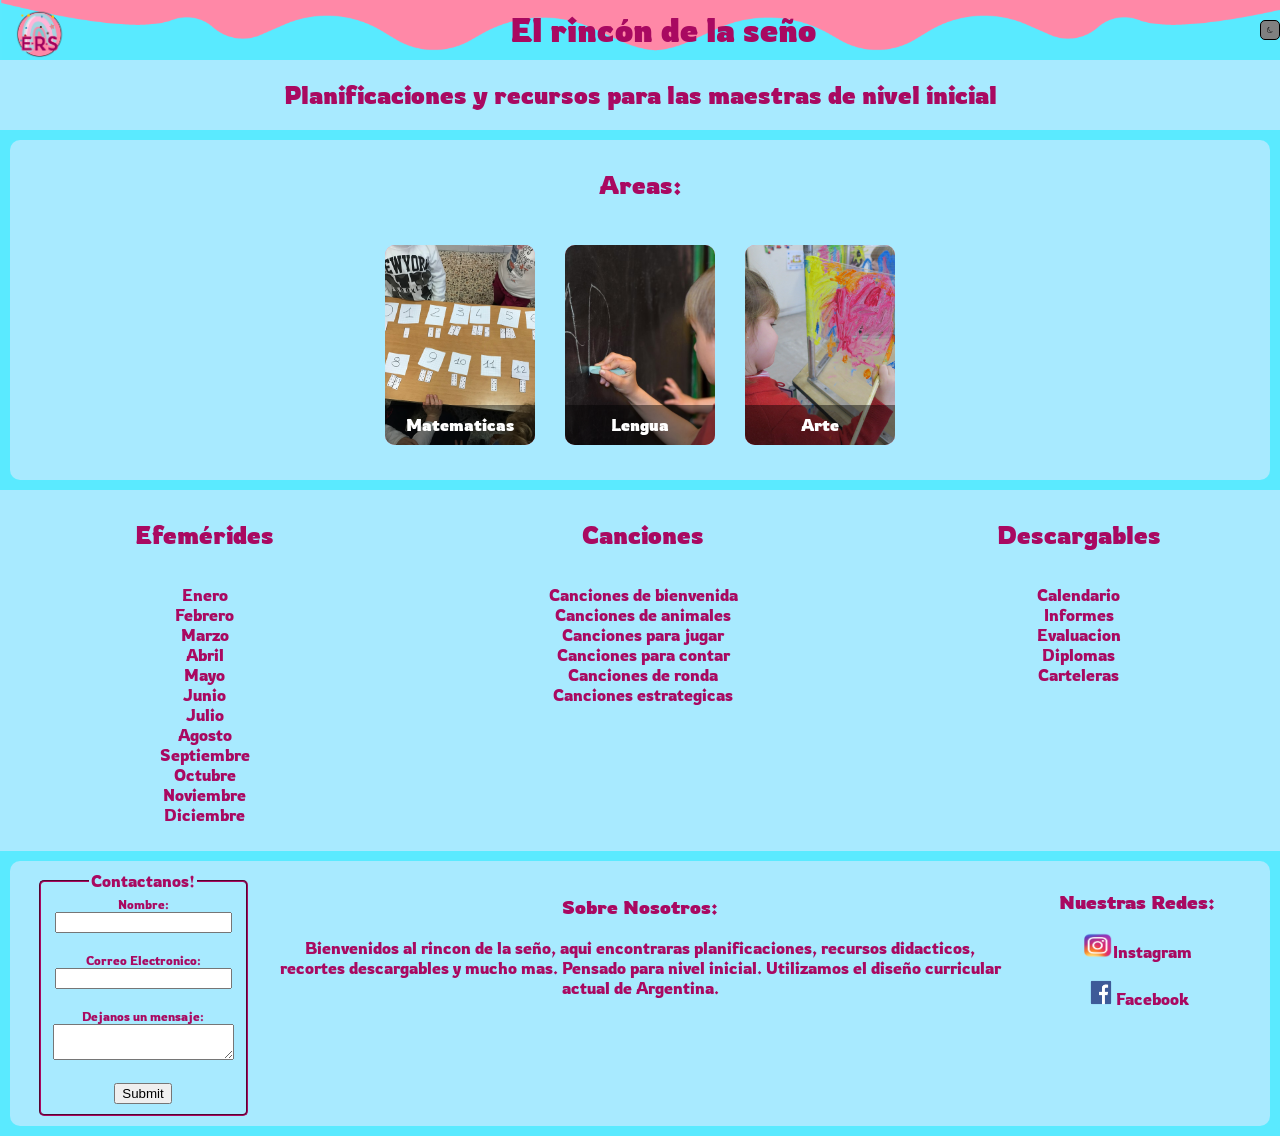
==== commit 123dc0e9: "pruebas con IA" ====
--- a/index.html
+++ b/index.html
@@ -1,4 +1,4 @@
-<!DOCTYPE html>
+﻿<!DOCTYPE html>
 
 <html lang="en">
 
@@ -30,11 +30,11 @@
 
         <button id="botonModoOscuro" onclick="modoOscuro()">
 
-            <svg id="iconoLuna" xmlns="http://www.w3.org/2000/svg" width="7" height="10" fill="currentColor" id="bi-moon" viewBox="0 0 16 16" style="position:relative; right: 1px;">
+            <svg id="iconoLuna" xmlns="http://www.w3.org/2000/svg" fill="currentColor" viewBox="0 0 16 16">
                 <path d="M6 .278a.768.768 0 0 1 .08.858 7.208 7.208 0 0 0-.878 3.46c0 4.021 3.278 7.277 7.318 7.277.527 0 1.04-.055 1.533-.16a.787.787 0 0 1 .81.316.733.733 0 0 1-.031.893A8.349 8.349 0 0 1 8.344 16C3.734 16 0 12.286 0 7.71 0 4.266 2.114 1.312 5.124.06A.752.752 0 0 1 6 .278zM4.858 1.311A7.269 7.269 0 0 0 1.025 7.71c0 4.02 3.279 7.276 7.319 7.276a7.316 7.316 0 0 0 5.205-2.162c-.337.042-.68.063-1.029.063-4.61 0-8.343-3.714-8.343-8.29 0-1.167.242-2.278.681-3.286z"/>
             </svg>
 
-            <svg id="iconoSol" xmlns="http://www.w3.org/2000/svg" width="10" height="10" fill="currentColor" class="bi bi-brightness-high" viewBox="0 0 16 16" style="display: none; position:relative; right: 3px;">
+            <svg id="iconoSol" xmlns="http://www.w3.org/2000/svg" fill="currentColor" class="bi bi-brightness-high" viewBox="0 0 16 16" style="display: none;">
                 <path d="M8 4.5a7 7 0 0 0-7 7 .5.5 0 0 1-1 0 8 8 0 1 1 16 0 .5.5 0 0 1-1 0 7 7 0 0 0-7-7zm0 2a5 5 0 0 0-5 5 .5.5 0 0 1-1 0 6 6 0 1 1 12 0 .5.5 0 0 1-1 0 5 5 0 0 0-5-5zm0 2a3 3 0 0 0-3 3 .5.5 0 0 1-1 0 4 4 0 1 1 8 0 .5.5 0 0 1-1 0 3 3 0 0 0-3-3zm0 2a1 1 0 0 0-1 1 .5.5 0 0 1-1 0 2 2 0 1 1 4 0 .5.5 0 0 1-1 0 1 1 0 0 0-1-1z"/>
             </svg>
 
@@ -49,7 +49,7 @@
 
     <section id="ilustraciones">
         
-        <div id="introduccion">
+        <div class="subintroduccion">
             <h2>Areas:</h2>
         </div>
 
@@ -58,29 +58,29 @@
             <ul id="listaDeIlustraciones">
 
                 <li class="boton">
-                    <a href="">
+                    <a href="matematica.html">
                         <img class="ilustracion" src="./img/mateinicial.JPG" alt="Una Imagen">
                         <p class="nombreDelBoton">Matematicas</p>
                     </a>
                 </li>
 
                 <li class="boton">
-                    <a href="">
+                    <a href="lengua.html">
                         <img class="ilustracion" src="./img/lenguainicial.jpg" alt="Una Imagen">
                         <p class="nombreDelBoton">Lengua</p>
                     </a>
                 </li>
 
                 <li class="boton">
-                    <a href="">
+                    <a href="arte.html">
                         <img class="ilustracion"  src="./img/arteinicial.jpg" alt="Una Imagen">
                         <p class="nombreDelBoton">Arte</p>
                     </a>
                 </li>
 
-            </div>
-
-        </ul>
+            </ul>
+
+        </div>
 
     </section>
 
--- a/style.css
+++ b/style.css
@@ -1,12 +1,16 @@
-header{ 
-    display: flex;
-    height:60px;
+﻿header{ 
+    display: flex;
+    align-items: center;
+    justify-content: flex-start;
+    height: 60px;
     width: 100%;
     background-image: url(./img/HeaderBackground.png);
     background-repeat: no-repeat;
     background-size: cover;
     margin: 0;
-    padding: 0;
+    padding: 0 15px;
+    position: relative;
+    gap: 15px;
 }
 
 
@@ -18,29 +22,38 @@
 }
 
 #nombre{
+    flex: 1;
+    padding: 5px;
+    display: flex;
+    flex-direction: column;
+    justify-content: center;
+    align-items: center;
+    font-family: 'Rowdies';
+    color: rgb(169, 9, 97);
+}
+
+#botonModoOscuro{  
+    position: relative;
     margin-left: auto;
-    margin-right: auto;
-    padding: 5px;
-    display: flex;
-    flex-direction: column;
-    justify-content: center;
-    align-items: flex-end;
-    font-family: 'Rowdies';
-    color: rgb(169, 9, 97);
-}
-
-#botonModoOscuro{  
+    margin-right: 15px;
     height: 20px;
     width: 20px;
-    margin-top: 20px;
-    margin-left: 93%;
-    position: absolute;
     border-radius: 5px;
-    border-color: black;
+    border: 1px solid black;
     background-color: grey;
+    display: flex;
+    align-items: center;
+    justify-content: center;
     cursor: pointer;
-}
-
+    z-index: 2;
+    line-height: 0;
+}
+
+#botonModoOscuro svg{
+    width: 12px;
+    height: 12px;
+    display: block;
+}
 
 a{
     font-family: 'Rowdies';
@@ -66,15 +79,40 @@
 }
 
 .ilustracion{
-    height: 150px;
-    width: 150px;
+    width: 100%;
+    height: auto;
 }
 
 .boton{
     background-color: rgb(255, 136, 167);
     border-radius: 10px;
     overflow: hidden;
-    margin-right: 40px;
+    margin: 10px;
+    position: relative;
+    flex: 0 1 150px;
+    width: 150px;
+}
+
+.boton .ilustracion{
+    display: block;
+    width: 100%;
+    height: 200px;
+    object-fit: cover;
+}
+
+.boton .nombreDelBoton{
+    position: absolute;
+    left: 0;
+    right: 0;
+    bottom: 0;
+    margin: 0;
+    padding: 10px 5px;
+    background: rgba(0, 0, 0, 0.45);
+    color: white;
+    font-size: 1rem;
+    font-weight: 700;
+    text-align: center;
+    z-index: 1;
 }
 
 
@@ -189,17 +227,77 @@
 
 #contenedorDeLaLista{
     display: flex;
-}
-
+    justify-content: center;
+    align-items: flex-start;
+    width: 100%;
+}
+
+.subintroduccion{
+    display: flex;
+    justify-content: center;
+    align-items: center;
+    width: 100%;
+}
 
 #listaDeIlustraciones{
     display: flex;
-    justify-content: space-around;
-    flex-basis: 100%;
+    justify-content: center;
+    align-items: flex-start;
+    flex-wrap: wrap;
+    gap: 10px;
+    width: auto;
+    margin: 0 auto;
+    padding: 15px 0;
+    box-sizing: border-box;
     text-align: center;
     list-style-type: none;
     font-family: 'Rowdies';
     color: rgb(169, 9, 97);
+}
+
+body.dark-mode{
+    background-color: #121212;
+    color: #e8e8e8;
+}
+
+body.dark-mode header{
+    background-image: url('./img/HeaderBackgroundModoOscuro.png');
+}
+
+body.dark-mode #ilustraciones,
+body.dark-mode main,
+body.dark-mode footer,
+body.dark-mode #introduccion{
+    background-color: #1a1a1a;
+}
+
+body.dark-mode fieldset{
+    border-color: #e8e8e8;
+}
+
+body.dark-mode .boton{
+    background-color: #1a1a1a;
+}
+
+body.dark-mode a,
+body.dark-mode a:visited,
+body.dark-mode p,
+body.dark-mode h1,
+body.dark-mode h2,
+body.dark-mode h3,
+body.dark-mode li,
+body.dark-mode label,
+body.dark-mode legend{
+    color: #e8e8e8;
+}
+
+body.dark-mode #botonModoOscuro{
+    border-color: rgb(169, 9, 97);
+    background-color: rgb(255, 136, 167);
+}
+
+body.dark-mode .boton .nombreDelBoton{
+    background: rgba(0, 0, 0, 0.55);
 }
 
 @media (max-width:1200px){
@@ -224,10 +322,6 @@
     #introduccion{
         font-size: 11px;
     }
-
-    .boton{
-        margin: 2px;
-    }
 }
 
 @media (max-width:600px){
@@ -253,11 +347,14 @@
         padding: 0;
     }
 
+    .boton{
+        max-width: 100%;
+        flex: 1 1 100%;
+    }
     .ilustracion{
-        height: 125px;
-        width: 125px;
-    }
-
+        height: 180px;
+        width: 100%;
+    }
 }
 
 @media (max-width:480px){
@@ -293,8 +390,8 @@
 
     
     .ilustracion{
-        height: 90px;
-        width: 90px;
+        height: 150px;
+        width: 100%;
     }
 
 
@@ -307,4 +404,3 @@
     }
 
 }
-
--- a/style.css
+++ b/style.css
@@ -1,12 +1,16 @@
-header{ 
-    display: flex;
-    height:60px;
+﻿header{ 
+    display: flex;
+    align-items: center;
+    justify-content: flex-start;
+    height: 60px;
     width: 100%;
     background-image: url(./img/HeaderBackground.png);
     background-repeat: no-repeat;
     background-size: cover;
     margin: 0;
-    padding: 0;
+    padding: 0 15px;
+    position: relative;
+    gap: 15px;
 }
 
 
@@ -18,29 +22,38 @@
 }
 
 #nombre{
+    flex: 1;
+    padding: 5px;
+    display: flex;
+    flex-direction: column;
+    justify-content: center;
+    align-items: center;
+    font-family: 'Rowdies';
+    color: rgb(169, 9, 97);
+}
+
+#botonModoOscuro{  
+    position: relative;
     margin-left: auto;
-    margin-right: auto;
-    padding: 5px;
-    display: flex;
-    flex-direction: column;
-    justify-content: center;
-    align-items: flex-end;
-    font-family: 'Rowdies';
-    color: rgb(169, 9, 97);
-}
-
-#botonModoOscuro{  
+    margin-right: 15px;
     height: 20px;
     width: 20px;
-    margin-top: 20px;
-    margin-left: 93%;
-    position: absolute;
     border-radius: 5px;
-    border-color: black;
+    border: 1px solid black;
     background-color: grey;
+    display: flex;
+    align-items: center;
+    justify-content: center;
     cursor: pointer;
-}
-
+    z-index: 2;
+    line-height: 0;
+}
+
+#botonModoOscuro svg{
+    width: 12px;
+    height: 12px;
+    display: block;
+}
 
 a{
     font-family: 'Rowdies';
@@ -66,15 +79,40 @@
 }
 
 .ilustracion{
-    height: 150px;
-    width: 150px;
+    width: 100%;
+    height: auto;
 }
 
 .boton{
     background-color: rgb(255, 136, 167);
     border-radius: 10px;
     overflow: hidden;
-    margin-right: 40px;
+    margin: 10px;
+    position: relative;
+    flex: 0 1 150px;
+    width: 150px;
+}
+
+.boton .ilustracion{
+    display: block;
+    width: 100%;
+    height: 200px;
+    object-fit: cover;
+}
+
+.boton .nombreDelBoton{
+    position: absolute;
+    left: 0;
+    right: 0;
+    bottom: 0;
+    margin: 0;
+    padding: 10px 5px;
+    background: rgba(0, 0, 0, 0.45);
+    color: white;
+    font-size: 1rem;
+    font-weight: 700;
+    text-align: center;
+    z-index: 1;
 }
 
 
@@ -189,17 +227,77 @@
 
 #contenedorDeLaLista{
     display: flex;
-}
-
+    justify-content: center;
+    align-items: flex-start;
+    width: 100%;
+}
+
+.subintroduccion{
+    display: flex;
+    justify-content: center;
+    align-items: center;
+    width: 100%;
+}
 
 #listaDeIlustraciones{
     display: flex;
-    justify-content: space-around;
-    flex-basis: 100%;
+    justify-content: center;
+    align-items: flex-start;
+    flex-wrap: wrap;
+    gap: 10px;
+    width: auto;
+    margin: 0 auto;
+    padding: 15px 0;
+    box-sizing: border-box;
     text-align: center;
     list-style-type: none;
     font-family: 'Rowdies';
     color: rgb(169, 9, 97);
+}
+
+body.dark-mode{
+    background-color: #121212;
+    color: #e8e8e8;
+}
+
+body.dark-mode header{
+    background-image: url('./img/HeaderBackgroundModoOscuro.png');
+}
+
+body.dark-mode #ilustraciones,
+body.dark-mode main,
+body.dark-mode footer,
+body.dark-mode #introduccion{
+    background-color: #1a1a1a;
+}
+
+body.dark-mode fieldset{
+    border-color: #e8e8e8;
+}
+
+body.dark-mode .boton{
+    background-color: #1a1a1a;
+}
+
+body.dark-mode a,
+body.dark-mode a:visited,
+body.dark-mode p,
+body.dark-mode h1,
+body.dark-mode h2,
+body.dark-mode h3,
+body.dark-mode li,
+body.dark-mode label,
+body.dark-mode legend{
+    color: #e8e8e8;
+}
+
+body.dark-mode #botonModoOscuro{
+    border-color: rgb(169, 9, 97);
+    background-color: rgb(255, 136, 167);
+}
+
+body.dark-mode .boton .nombreDelBoton{
+    background: rgba(0, 0, 0, 0.55);
 }
 
 @media (max-width:1200px){
@@ -224,10 +322,6 @@
     #introduccion{
         font-size: 11px;
     }
-
-    .boton{
-        margin: 2px;
-    }
 }
 
 @media (max-width:600px){
@@ -253,11 +347,14 @@
         padding: 0;
     }
 
+    .boton{
+        max-width: 100%;
+        flex: 1 1 100%;
+    }
     .ilustracion{
-        height: 125px;
-        width: 125px;
-    }
-
+        height: 180px;
+        width: 100%;
+    }
 }
 
 @media (max-width:480px){
@@ -293,8 +390,8 @@
 
     
     .ilustracion{
-        height: 90px;
-        width: 90px;
+        height: 150px;
+        width: 100%;
     }
 
 
@@ -307,4 +404,3 @@
     }
 
 }
-
